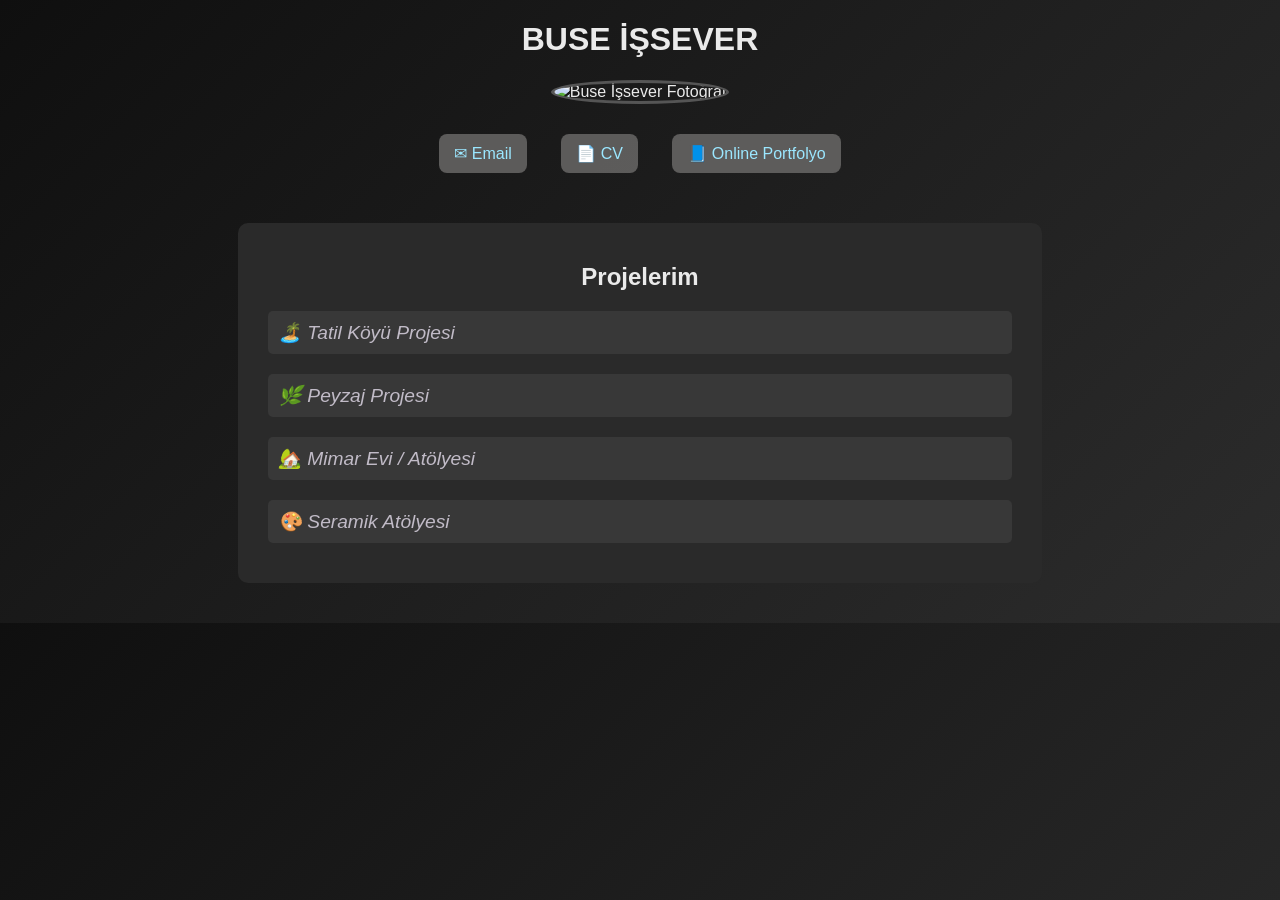
==== index.html @ 058d676c "Add files via upload" ====
<!DOCTYPE html>
<html lang="tr">
<head>
<meta charset="UTF-8" />
<meta name="viewport" content="width=device-width, initial-scale=1.0" />
<title>Buse İşsever | Portfolyo</title>
<style>
body {
  background: linear-gradient(135deg, #0f0f0f, #1e1e1e, #2c2c2c);
  color: #eaeaea;
  font-family: "Poppins", sans-serif;
  margin: 20px;
  padding: 0;
  text-align: center; 
}
a {
  color: #9be7ff;
  text-decoration: none;
  position: relative;
  transition: color 0.4s ease, text-shadow 0.4s ease;
}
a::after {
  position: absolute;
  left: 0;
  bottom: -2px;
  width: 0;
  height: 2px;
  background: linear-gradient(90deg, #9be7ff, #ffffff, #9be7ff);
  transition: width 0.4s ease;
  box-shadow: 0 0 10px #9be7ff;
  content: "";
}
a:hover {
  color: #ffffff;
  text-shadow: 0 0 10px #9be7ff, 0 0 20px #9be7ff;
}
a:hover::after { width: 100%; }
header { margin-bottom: 40px; }
.profile-img {
  position: relative;
  display: inline-block;
  cursor: pointer;
}
.profile-img img {
  width: 200px;
  border-radius: 50%;
  border: 3px solid #555;
  transition: transform 0.4s ease, filter 0.4s ease;
}
.profile-img.active img {
  transform: scale(1.2);
  filter: blur(3px) brightness(0.7);
}
.contact-text {
  position: absolute;
  top: 50%;
  left: 50%;
  transform: translate(-50%, -50%);
  color: #fff;
  font-weight: bold;
  font-size: 1em;
  background: rgba(0, 0, 0, 0.6);
  padding: 10px 20px;
  border-radius: 10px;
  opacity: 0;
  line-height: 1.6;
  white-space: pre-line;
  transition: opacity 0.4s ease;
  pointer-events: none;
}
.profile-img.active .contact-text {
  opacity: 1;
}
.links {
  margin-top: 20px;
}
.links a {
  display: inline-block; 
  margin: 10px 15px;
  background-color: rgba(99, 98, 97, 0.911);
  padding: 10px 15px;
  border-radius: 8px;
  font-weight: 500;
}
.links a::after { display: none; }
.projects {
  background-color: #2a2a2a;
  padding: 20px 30px;
  border-radius: 10px;
  width: 60%;
  margin: 40px auto;
}
.project-item {
  margin: 15px 0;
  text-align: left; 
}
.project-title {
  font-size: 1.2em;
  font-style: italic;
  color: rgb(193, 187, 199);
  cursor: pointer; 
  padding: 10px;
  background-color: #383838;
  border-radius: 5px;
  transition: transform 0.3s ease, background-color 0.3s ease;
  position: relative;
}
.project-title:hover { background-color: #4a4a4a; }
.project-item.active .project-title {
  transform: scale(1.05);
  color: #fff;
  background-color: #505050;
}
.project-details {
  max-height: 0; 
  opacity: 0; 
  overflow: hidden; 
  transition: max-height 0.5s ease-out, opacity 0.5s ease, padding 0.5s ease;
  background-color: #1e1e1e;
  padding: 0 20px; 
  margin-top: 5px;
  border-radius: 5px;
  border-left: 3px solid #8B0000; 
}
.project-item.active .project-details {
  max-height: 200px; 
  opacity: 1; 
  padding: 20px; 
}
.project-details p {
  margin: 0 0 20px 0;
  color: #ccc;
}
.incele-btn {
  display: inline-block;
  padding: 8px 18px;
  background-color: #8B0000; 
  color: white;
  border-radius: 5px;
  font-weight: bold;
  transition: 0.3s;
}
.incele-btn:hover {
  background-color: #B22222; 
  text-shadow: none;
}
.incele-btn::after { display: none; }
</style>
</head>
<body>
<header>
<h1>BUSE İŞSEVER</h1>
<div class="profile-img" id="profile">
  <img src="İMAJLAR/1.png" alt="Buse İşsever Fotoğraf" />
  <div class="contact-text">✉ buseisseverr@gmail.com
📞 0544 *** ** **
📍 İstanbul/Şişli</div>
</div>
<div class="links">
  <a href="mailto:buseisseverr@gmail.com">✉ Email</a>
  <a href="https://heyzine.com/flip-book/279b1a7cf9.html#page/2" target="_blank">📄 CV</a>
  <a href="https://heyzine.com/flip-book/279b1a7cf9.html#page/1" target="_blank">📘 Online Portfolyo</a>
</div>
</header>
<main>
<section class="projects">
<h2>Projelerim</h2>
<div class="project-item">
  <div class="project-title">🏝️ Tatil Köyü Projesi</div>
  <div class="project-details">
    <p><strong>Lokasyon:</strong> Bartın/Muğada<br><strong>Yıl:</strong> 2024<br><strong>Açıklama:</strong> Doğal dokuyla uyumlu, sürdürülebilir bir tatil köyü konsepti.</p>
    <a href="tatil-koyu.html" class="incele-btn">İNCELE</a>
  </div>
</div>
<div class="project-item">
  <div class="project-title">🌿 Peyzaj Projesi</div>
  <div class="project-details">
    <p><strong>Konsept:</strong> Kentsel Vaha<br><strong>Yıl:</strong> 2023<br><strong>Açıklama:</strong> Şehir merkezinde halka açık, ekolojik bir peyzaj düzenlemesi.</p>
    <a href="peyzaj.html" class="incele-btn">İNCELE</a>
  </div>
</div>
<div class="project-item">
  <div class="project-title">🏡 Mimar Evi / Atölyesi</div>
  <div class="project-details">
    <p><strong>Tema:</strong> Yaşam ve Çalışma Alanı Entegrasyonu<br><strong>Yıl:</strong> 2023<br><strong>Açıklama:</strong> Fonksiyonellik ve estetiği bir araya getiren kişisel bir yaşam ve çalışma alanı.</p>
    <a href="mimar-evi.html" class="incele-btn">İNCELE</a>
  </div>
</div>
<div class="project-item">
  <div class="project-title">🎨 Seramik Atölyesi</div>
  <div class="project-details">
    <p><strong>Odak:</strong> Üretim ve Sergi<br><strong>Yıl:</strong> 2022<br><strong>Açıklama:</strong> Sanatçıların üretim yapabileceği ve eserlerini sergileyebileceği bir mekan.</p>
    <a href="seramik-atolyesi.html" class="incele-btn">İNCELE</a>
  </div>
</div>
</section>
</main>

<script>const profile = document.getElementById('profile');
profile.addEventListener('click', () => { profile.classList.toggle('active'); });
const projectTitles = document.querySelectorAll('.project-title');
projectTitles.forEach(title => {
  title.addEventListener('click', () => {
    const projectItem = title.parentElement;
    const isActive = projectItem.classList.contains('active');
    document.querySelectorAll('.project-item').forEach(item => { item.classList.remove('active'); });
    if (!isActive) { projectItem.classList.add('active'); }
  });
});
</script>
</body>
</html>
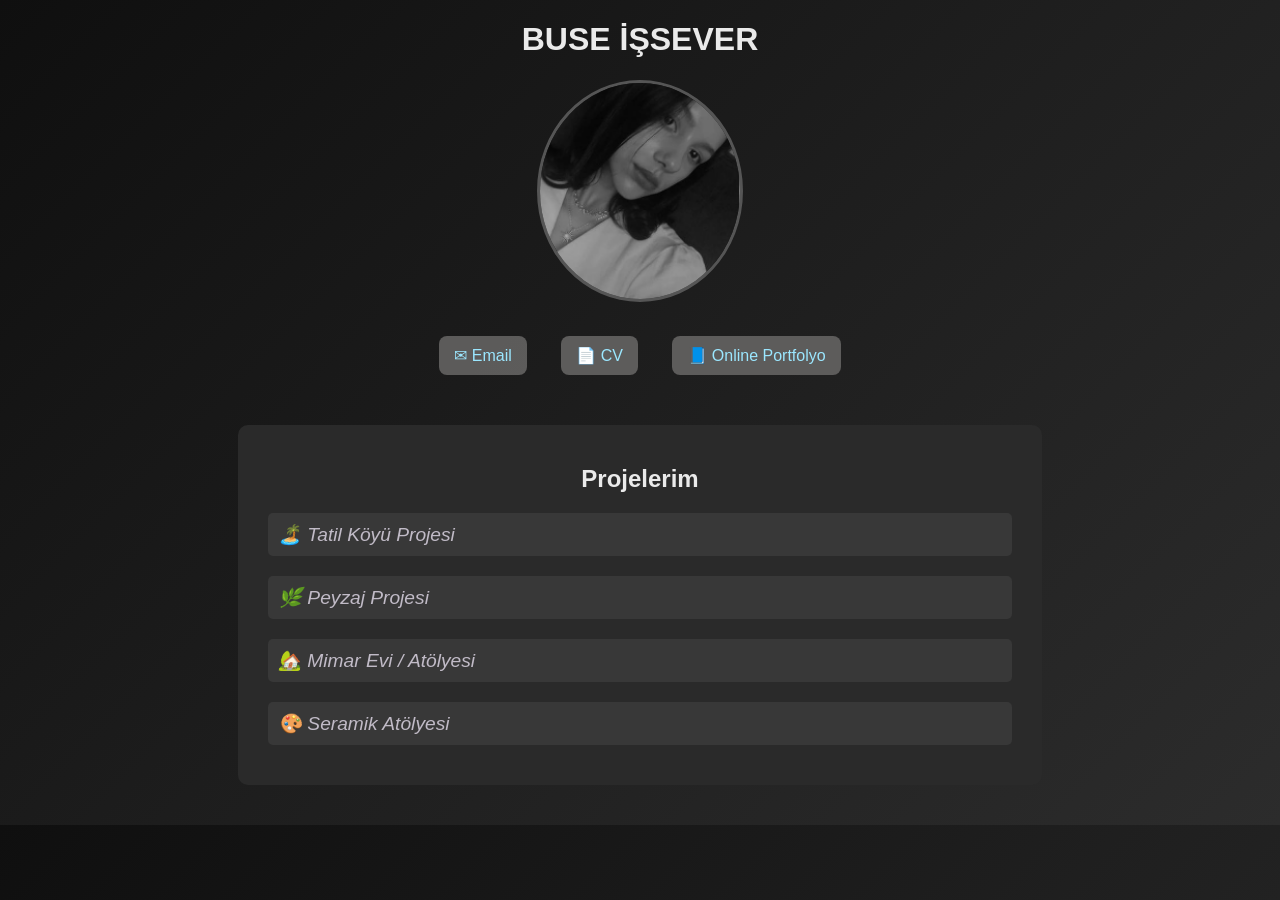
==== commit 0d0007a0: "Buse İşsever- Portfolyo" ====
--- a/index.html
+++ b/index.html
@@ -151,7 +151,7 @@
 <header>
 <h1>BUSE İŞSEVER</h1>
 <div class="profile-img" id="profile">
-  <img src="İMAJLAR/1.png" alt="Buse İşsever Fotoğraf" />
+  <img src="images/1.png" alt="Buse"/>
   <div class="contact-text">✉ buseisseverr@gmail.com
 📞 0544 *** ** **
 📍 İstanbul/Şişli</div>
@@ -195,7 +195,6 @@
 </div>
 </section>
 </main>
-
 <script>const profile = document.getElementById('profile');
 profile.addEventListener('click', () => { profile.classList.toggle('active'); });
 const projectTitles = document.querySelectorAll('.project-title');
@@ -209,4 +208,4 @@
 });
 </script>
 </body>
-</html>
+</html>
